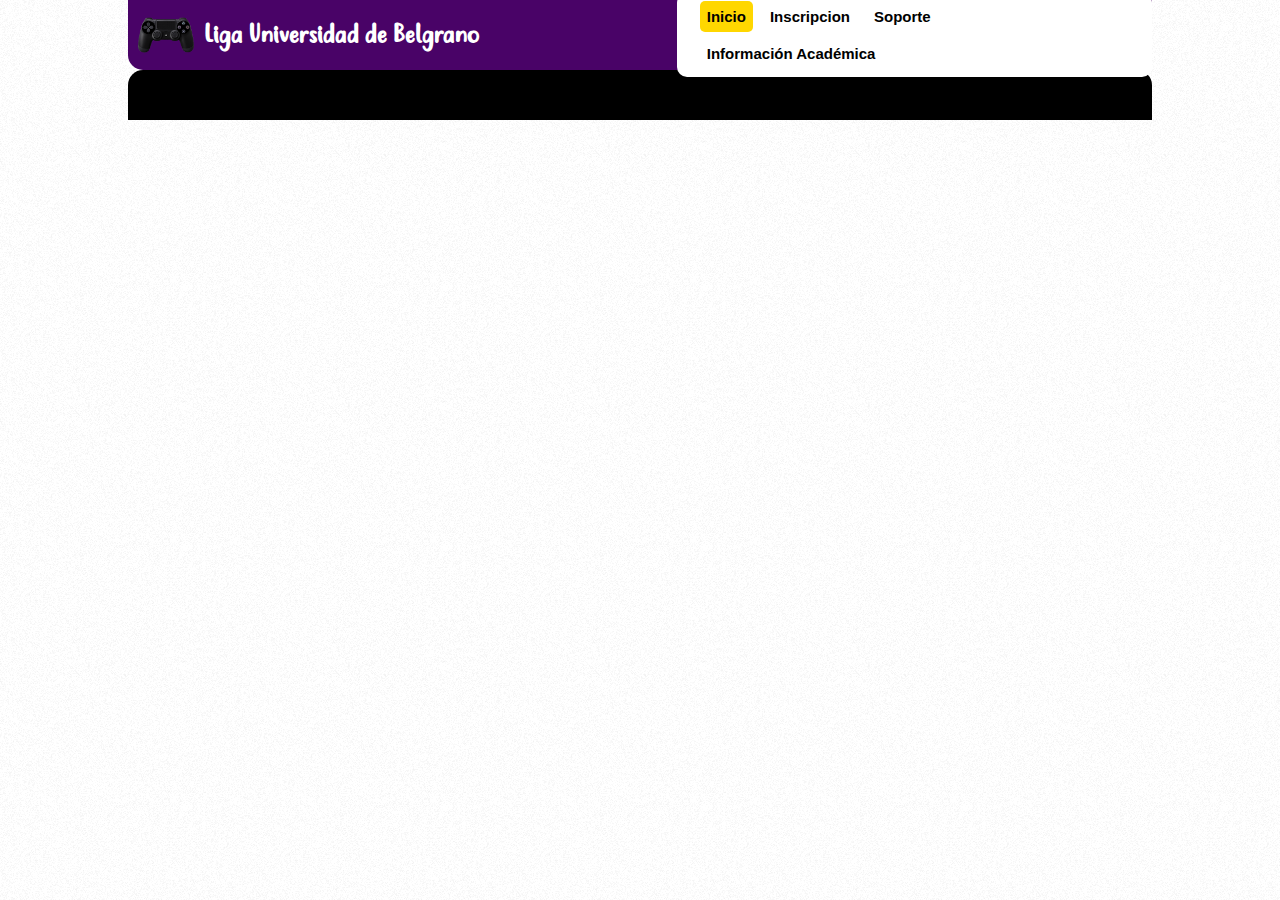
==== index.html @ 0f710aa0 "subo al repositorio la estructura principal de la pagina web" ====
<!DOCTYPE html>
<html>
<head>
	<title>Liga Universidad de Belgrano</title>
	<link rel="stylesheet" type="text/css" href="./css/estilo.css">
</head>
<body>
	<div class="contenedor">
		<header class="vertical-centered-text">
			<div class="logo">
				<img id="joystick" src="../img/joystick.png">
				<h1>Liga Universidad de Belgrano</h1>
			</div>
			<nav>
				<ul>
					<a href="./index.html"><li id="actual">Inicio</li></a>
					<a href="./inscripcion.html"><li>Inscripcion</li></a>
					<a href="./index.html"><li>Soporte</li></a>
					<a href="./index.html"><li>Información Académica</li></a>
				</ul>
			</nav>
		</header>
		<main>
			
		</main>
		<footer>
			
		</footer>
	</div>
</body>
</html>
---- css/estilo.css ----
html{
	height: 100%;
}

body{
	height: 100%;
	background-image: url("../img/middle.png");
	background-color: hsla(0,0%,100%,0.50);
    background-blend-mode: overlay;
}
*{
	padding: 0;
	margin: 0;
	box-sizing: border-box;
}
.contenedor{
	margin: auto;
	width: 80%;
}

header{
	height: 70px;
	border-radius: 0px 0px 15px 15px;
	background-color: #490367;
	width: 100%;
}

footer{
	height: 50px;
	background-color: black;
	border-radius: 15px 15px 0px 0px;
}
main{
	height: 80%;
	background-image: url("../img/logo.svg");
	background-color: hsla(0,0%,100%,0.50);
    background-blend-mode: overlay;
	background-position: center;
	background-repeat: no-repeat;
    background-size: contain;
}
nav{
	margin-left: 150px;
	float: right;
	background-color: white;
	float: right;
	padding: 5px 20px;
	border-radius: 10px;
}
#joystick{
	height: 80%;
	margin-left: 10px;
	float: left;
}

.corte{
	clear: both;
}

nav ul{
	list-style-type: none;
}
nav ul li{
	color: black;
	display: inline-block;
	font: bold 15px verdana, sans-serif;
	margin: 3px;
	padding: 7px;
	border-radius: 5px;
	/*background-color: grey;*/
}
#actual{
		background: #FFD700;	
}

h1{
	float: left;
	color: white;
	margin-left:10px;
	margin-top: auto;
	margin-bottom: auto;
	font: bold 25px just,verdana, sans-serif;
}

@font-face { 
	font-family: 'just';
	src: url('../fonts/Just tell me what.otf');
}

.vertical-centered-text {
  -ms-display: flex;
  display: flex;
  align-items: center;
}

.logo{
	float: left;
	height: 100%;
	width: 400px;
	align-items: center;
	display: flex;
	-ms-display: flex;
}
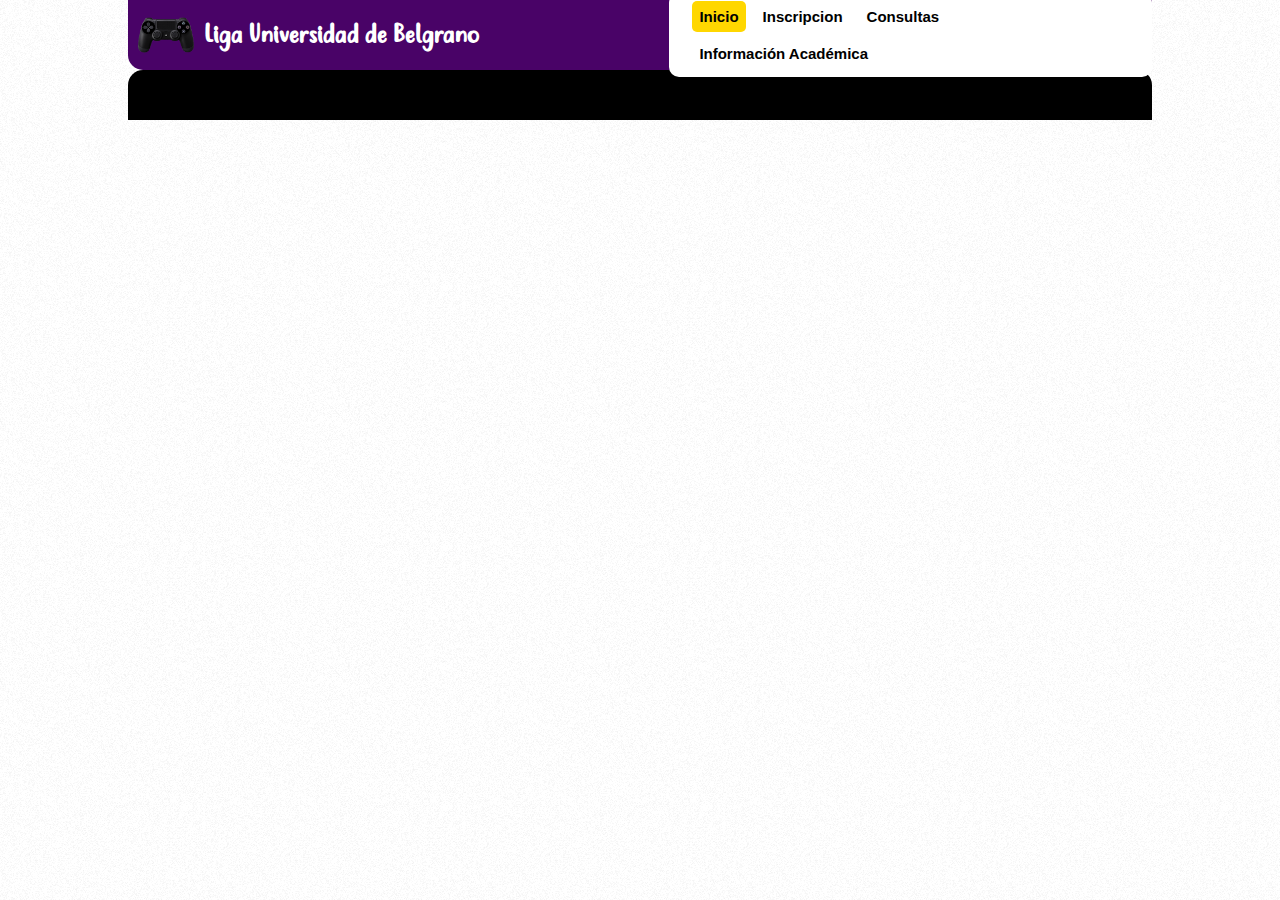
==== commit 4c8a4001: "se agregan ultimas modificaciones a inscripcion, se agrega html de consultas y archivo php para el e" ====
--- a/index.html
+++ b/index.html
@@ -2,6 +2,7 @@
 <html>
 <head>
 	<title>Liga Universidad de Belgrano</title>
+	<meta http-equiv="Content-Type" content="text/html; charset=UTF-8" />
 	<link rel="stylesheet" type="text/css" href="./css/estilo.css">
 </head>
 <body>
@@ -15,7 +16,7 @@
 				<ul>
 					<a href="./index.html"><li id="actual">Inicio</li></a>
 					<a href="./inscripcion.html"><li>Inscripcion</li></a>
-					<a href="./index.html"><li>Soporte</li></a>
+					<a href="./consultas.html"><li>Consultas</li></a>
 					<a href="./index.html"><li>Información Académica</li></a>
 				</ul>
 			</nav>
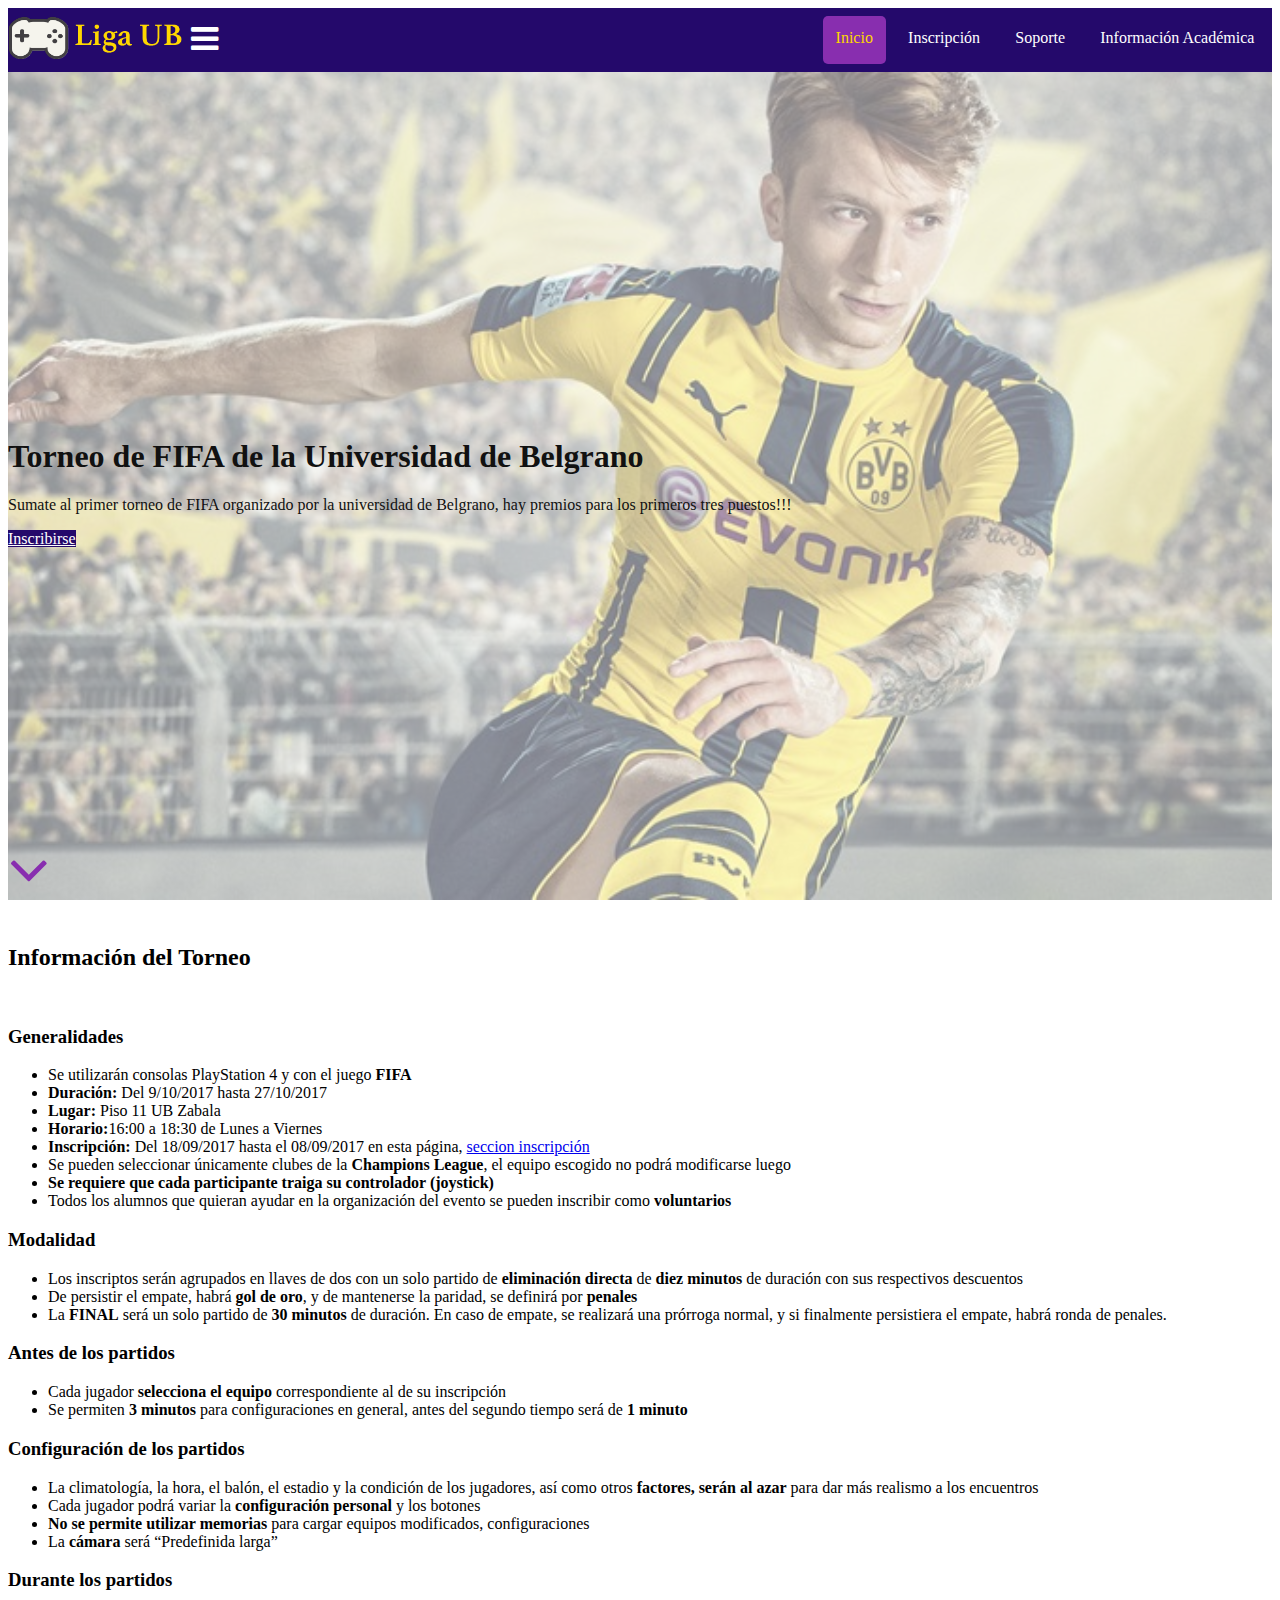
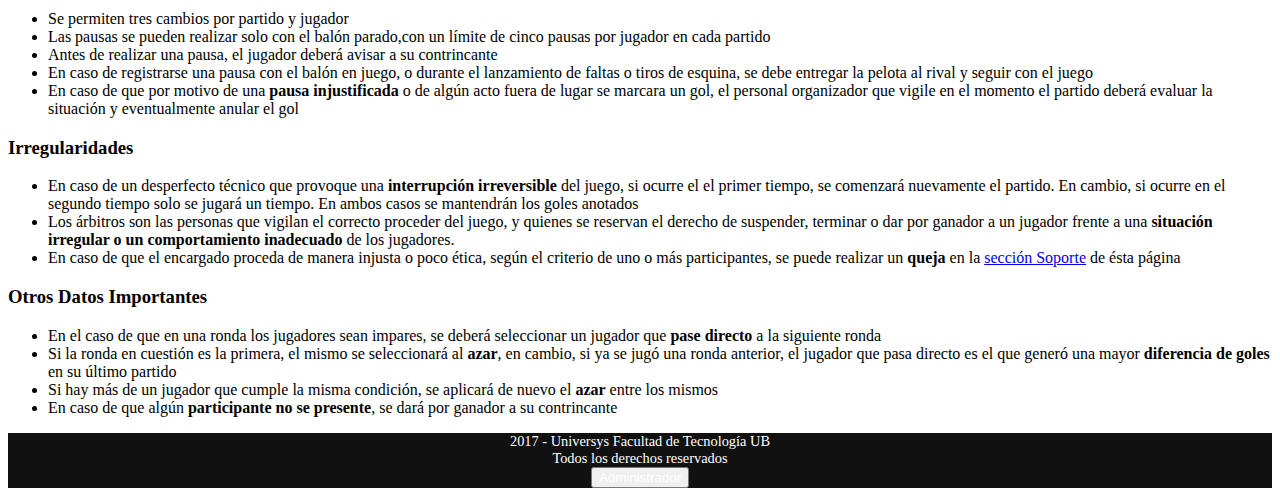
==== commit 4bd3618c: "se actualiza git" ====
--- a/index.html
+++ b/index.html
@@ -2,31 +2,153 @@
 <html>
 <head>
 	<title>Liga Universidad de Belgrano</title>
+	<meta charset="utf-8">
+    <meta name="viewport" content="width=device-width, initial-scale=1, shrink-to-fit=no">
+    <meta http-equiv="x-ua-compatible" content="ie=edge">
+	
 	<meta http-equiv="Content-Type" content="text/html; charset=UTF-8" />
-	<link rel="stylesheet" type="text/css" href="./css/estilo.css">
+	<link rel="stylesheet" type="text/css" href="bootstrap/css/bootstrap.css">
+	<link rel="stylesheet" type="text/css" href="css/estilos.css">
+	<link rel="stylesheet" type="text/css" href="css/font-awesome.min.css">
 </head>
 <body>
-	<div class="contenedor">
-		<header class="vertical-centered-text">
-			<div class="logo">
-				<img id="joystick" src="../img/joystick.png">
-				<h1>Liga Universidad de Belgrano</h1>
+	<section class="bienvenidos">
+		<header class="navbar fixed-top encabezado">
+			<div class="container">
+				<a href="index.html">
+					<img id="logo" src="img/liga.png">
+				</a>
+				<button type"button" class="boton-menu d-md-none" data-toggle="collapse" data-target="#menu-principal" aria-expanded="false" aria-controls="collapseExample">
+					<i class="fa fa-bars" aria-hidden="true"></i>
+				</button>
+				<nav id="menu-principal" class="collapse">
+					<ul>
+						<li class="active"><a href="./index.html">Inicio</a></li>
+						<li><a href="./inscripcion.php">Inscripción</a></li>
+						<li><a href="./soporte.html">Soporte</a></li>
+						<li><a href="./academica.html">Información Académica</a></li>
+					</ul>
+				</nav>
 			</div>
-			<nav>
-				<ul>
-					<a href="./index.html"><li id="actual">Inicio</li></a>
-					<a href="./inscripcion.html"><li>Inscripcion</li></a>
-					<a href="./consultas.html"><li>Consultas</li></a>
-					<a href="./index.html"><li>Información Académica</li></a>
-				</ul>
-			</nav>
 		</header>
-		<main>
-			
-		</main>
-		<footer>
-			
-		</footer>
-	</div>
+		<div class="texto-encabezado text-center">
+			<div class="container">
+				<h1 class="display-4">Torneo de FIFA de la Universidad de Belgrano</h1>
+				<p>Sumate al primer torneo de FIFA organizado por la universidad de Belgrano, hay premios para los primeros tres puestos!!!</p>
+				<a href="inscripcion.php" class="btn btn-primary btn-lg">Inscribirse</a>
+			</div>
+		</div>
+		<div class="flecha-bajar text-center">
+			<a href="#informacion-gral"> <i class="fa fa-angle-down" aria-hidden="true"></i></a>
+		</div>
+	</section>
+	<main class="informacion-gral py-3" id="informacion-gral">
+        <div class="container">
+            <h2 class="text-center font-weight-bold" id="titulo-informacion">Información del Torneo</h2>
+            <div class="row" id="primer-fila">
+                <article class="col-md-3 wow bounceInLeft" data-wow-delay=".3s">
+                    <h3>Generalidades</h3>
+                    <p>
+                    <ul>
+                    	<li>Se utilizarán consolas PlayStation 4 y con el juego <strong>FIFA</strong></li>
+                    	<li><strong>Duración:</strong> Del 9/10/2017 hasta 27/10/2017</li>
+                    	<li><strong>Lugar:</strong> Piso 11 UB Zabala</li>
+                    	<li><strong>Horario:</strong>16:00 a 18:30 de Lunes a Viernes</li>
+                    	<li><strong>Inscripción:</strong> Del 18/09/2017 hasta el 08/09/2017 en esta página, <a href="inscripcion.php">seccion inscripción</a></li>
+                    	<li>Se pueden seleccionar únicamente clubes de la <strong>Champions League</strong>, el equipo escogido no podrá modificarse luego</li>
+                    	<li><strong>Se requiere que cada participante traiga su controlador (joystick)</strong></li>
+                    	<li>Todos los alumnos que quieran ayudar en la organización del evento se pueden inscribir como <strong>voluntarios</strong></li>
+                    </ul>
+					</p>
+                </article>
+
+                <article class="col-md-3 wow bounceInUp" data-wow-delay=".6s">
+                    <h3>Modalidad</h3>
+                    <p>
+                    	<ul>
+                    		<li>Los inscriptos serán agrupados en llaves de dos con un solo partido de <strong>eliminación directa</strong> de <strong>diez minutos</strong> de duración con sus respectivos descuentos</li>
+                    		<li>De persistir el empate, habrá <strong>gol de oro</strong>, y de mantenerse la paridad, se definirá por <strong>penales</strong></li>
+                    		<li>La <strong>FINAL</strong> será un solo partido de <strong>30 minutos</strong> de duración. En caso de empate, se realizará una prórroga normal, y si finalmente persistiera el empate, habrá ronda de penales.</li>
+                    	</ul>
+                    </p>
+                </article>
+
+                <article class="col-md-3 wow bounceInRight" data-wow-delay="1s">
+                    <h3>Antes de los partidos</h3>
+                    <p>
+                    	<ul>
+                    		<li>Cada jugador <strong>selecciona el equipo</strong> correspondiente al de su inscripción</li>
+                    		<li>Se permiten <strong>3 minutos</strong> para configuraciones en general, antes del segundo tiempo será de <strong>1 minuto</strong></li>
+                    	</ul>
+                    </p>
+                </article>
+
+                <article class="col-md-3 wow bounceInRight" data-wow-delay="1s">
+                    <h3>Configuración de los partidos</h3>
+                    <p>
+                    	<ul>
+                    		<li>La climatología, la hora, el balón, el estadio y la condición de los jugadores, así como otros <strong>factores, serán al azar</strong> para dar más realismo a los encuentros</li>
+							<li>Cada jugador podrá variar la <strong>configuración personal</strong> y los botones</li>
+							<li><strong>No se permite utilizar memorias</strong> para cargar equipos modificados, configuraciones</li>
+							<li>La <strong>cámara</strong> será “Predefinida larga”</li>
+                    	</ul>
+                    </p>
+                </article>
+            </div>
+
+
+
+            <div class="row">
+                <article class="col-md-4 wow bounceInLeft" data-wow-delay=".3s">
+                    <h3>Durante los partidos</h3>
+                    <p>
+                    <ul>
+                    	<li>Se permiten tres cambios por partido y jugador</li>
+						<li>Las pausas se pueden realizar solo con el balón parado,con un límite de cinco pausas por jugador en cada partido</li>
+						<li>Antes de realizar una pausa, el jugador deberá avisar a su contrincante</li>
+						<li>En caso de registrarse una pausa con el balón en juego, o durante el lanzamiento de faltas o tiros de esquina, se debe entregar la pelota al rival y seguir con el juego</li>
+						<li>En caso de que por motivo de una <strong>pausa injustificada</strong> o de algún acto fuera de lugar se marcara un gol, el personal organizador que vigile en el momento el partido deberá evaluar la situación y eventualmente anular el gol</li>
+                    </ul>
+					</p>
+                </article>
+
+                <article class="col-md-4 wow bounceInUp" data-wow-delay=".6s">
+                    <h3>Irregularidades</h3>
+                    <p>
+                    	<ul>
+                    		<li>En caso de un desperfecto técnico que provoque una <strong>interrupción irreversible</strong> del juego, si ocurre el el primer tiempo, se comenzará nuevamente el partido. En cambio, si ocurre en el segundo tiempo solo se jugará un tiempo. En ambos casos se mantendrán los goles anotados</li>
+                    		<li>Los árbitros son las personas que vigilan el correcto proceder del juego, y quienes se reservan el derecho de suspender, terminar o dar por ganador a un jugador frente a una <strong>situación irregular o un comportamiento inadecuado</strong> de los jugadores.</li>
+                    		<li>En caso de que el encargado proceda de manera injusta o poco ética, según el criterio de uno o más participantes, se puede realizar un <strong>queja</strong> en la <a href="consultas.html">sección Soporte</a> de ésta página</li>
+                    	</ul>
+                    </p>
+                </article>
+
+                <article class="col-md-4 wow bounceInRight" data-wow-delay="1s">
+                    <h3>Otros Datos Importantes</h3>
+                    <p>
+                    	<ul>
+                    		<li>En el caso de que en una ronda los jugadores sean impares, se deberá seleccionar un jugador que <strong>pase directo</strong> a la siguiente ronda</li>
+							<li>Si la ronda en cuestión es la primera, el mismo se seleccionará al <strong>azar</strong>, en cambio, si ya se jugó una ronda anterior, el jugador que pasa directo es el que generó una mayor <strong>diferencia de goles</strong> en su último partido</li>
+							<li>Si hay más de un jugador que cumple la misma condición, se aplicará de nuevo el <strong>azar</strong> entre los mismos</li>
+							<li>En caso de que algún <strong>participante no se presente</strong>, se dará por ganador a su contrincante</li>
+                    	</ul>
+                    </p>
+                </article>
+            </div>
+        </div>
+    </main>
+    <footer class="piedepagina py-3" role="contentinfo">
+        <div class="container">
+        	<div class="row">
+	            <p class="col-md-10">2017 - Universys Facultad de Tecnología UB </br>Todos los derechos reservados</p>
+	            <div class="col-md-2">
+	            	<a href="usuario.html"><button type="button" class="btn btn-link">Administrador</button></a>
+	            </div>
+            </div>
+        </div>
+    </footer>
+	<script src="https://cdnjs.cloudflare.com/ajax/libs/popper.js/1.11.0/umd/popper.min.js" integrity="sha384-b/U6ypiBEHpOf/4+1nzFpr53nxSS+GLCkfwBdFNTxtclqqenISfwAzpKaMNFNmj4" crossorigin="anonymous"></script>
+	<script src="js/jquery-3.2.1.min.js"></script>
+	<script src="bootstrap/js/bootstrap.min.js"></script>
 </body>
 </html>--- a/css/estilos.css
+++ b/css/estilos.css
@@ -0,0 +1,228 @@
+.encabezado {
+  background: #24096B;
+  padding: .5rem 0; }
+
+.encabezado .container {
+  display: -webkit-box;
+  display: -ms-flexbox;
+  display: flex;
+  -webkit-box-align: center;
+      -ms-flex-align: center;
+          align-items: center;
+  -ms-flex-wrap: wrap;
+      flex-wrap: wrap; }
+
+#logo {
+  width: 175px;
+  height: auto; }
+
+.boton-menu {
+  border: 0;
+  font-size: 2rem;
+  margin: 0;
+  padding: 0 .5rem;
+  background: transparent;
+  color: #fff; }
+
+#menu-principal {
+  -webkit-box-flex: 1;
+      -ms-flex: 1 1 100%;
+          flex: 1 1 100%; }
+
+#menu-principal ul {
+  padding: 0;
+  list-style: none;
+  margin: 1rem 0 0 0;
+  /*background: #fff;*/
+  border-radius: 10px; }
+
+#menu-principal ul a {
+  display: block;
+  text-align: center;
+  color: #fff;
+  padding: .5rem 0;
+  border-top: 1px solid #8c8888;
+  text-decoration: none; }
+
+#menu-principal ul a:hover {
+  color: #FFD700; }
+
+#menu-principal ul li.active a {
+  color: #FFD700;
+  background: #882EAF; }
+
+.texto-encabezado .btn-primary {
+  color: #fff;
+  background-color: #24096B;
+  border-color: transparent;
+  margin-top: 1rem;
+  -webkit-transition: all .5s ease;
+  transition: all .5s ease; }
+
+.texto-encabezado .btn-primary:hover,
+.texto-encabezado .btn-primary:focus,
+.texto-encabezado .btn-primary:active:hover {
+  background-color: #882EAF;
+  border-color: transparent; }
+
+.texto-encabezado {
+  -webkit-box-flex: 1;
+      -ms-flex: 1 1 auto;
+          flex: 1 1 auto;
+  display: -webkit-box;
+  display: -ms-flexbox;
+  display: flex;
+  -webkit-box-align: center;
+      -ms-flex-align: center;
+          align-items: center; }
+
+.texto-encabezado .display-4 {
+  margin-top: 5rem; }
+
+.bienvenidos {
+  background: url("../img/fifa.jpg") no-repeat center;
+  background-color: rgba(255, 255, 255, 0.5);
+  background-blend-mode: overlay;
+  background-size: cover;
+  background-attachment: fixed !important;
+  height: 100vh;
+  color: #111;
+  display: -webkit-box;
+  display: -ms-flexbox;
+  display: flex;
+  -webkit-box-orient: vertical;
+  -webkit-box-direction: normal;
+      -ms-flex-direction: column;
+          flex-direction: column; }
+
+.flecha-bajar a {
+  display: block;
+  font-size: 4rem;
+  color: #882EAF;
+  -webkit-animation: flecha-animada 2s ease-in-out infinite;
+          animation: flecha-animada 2s ease-in-out infinite; }
+
+@-webkit-keyframes flecha-animada {
+  from {
+    -webkit-transform: translateY(0);
+            transform: translateY(0); }
+  50% {
+    -webkit-transform: translateY(6px);
+            transform: translateY(6px); }
+  to {
+    -webkit-transform: translateY(0);
+            transform: translateY(0); } }
+
+@keyframes flecha-animada {
+  from {
+    -webkit-transform: translateY(0);
+            transform: translateY(0); }
+  50% {
+    -webkit-transform: translateY(6px);
+            transform: translateY(6px); }
+  to {
+    -webkit-transform: translateY(0);
+            transform: translateY(0); } }
+#primer-fila, #titulo-informacion {
+  padding-top: 1rem; }
+
+.piedepagina {
+  background: #111111;
+  color: #fff;
+  text-align: center;
+  font-size: .9rem; }
+
+@media (min-width: 768px) {
+  #menu-principal {
+    height: auto !important;
+    display: block;
+    -webkit-box-flex: 0;
+        -ms-flex: 0 1 auto;
+            flex: 0 1 auto;
+    margin-left: auto;
+    -webkit-box-ordinal-group: 2;
+        -ms-flex-order: 1;
+            order: 1; }
+
+  #menu-principal ul {
+    display: -webkit-box;
+    display: -ms-flexbox;
+    display: flex;
+    margin: 0 0 0 0; }
+
+  #menu-principal ul li a {
+    padding: .8rem;
+    text-transform: capitalize;
+    margin: 0 .3rem;
+    border-top: 0px;
+    border-bottom: 4px solid transparent;
+    -webkit-transition: all 0.5s ease;
+    transition: all 0.5s ease; }
+
+  #menu-principal ul li.active a {
+    border-radius: 5px; } }
+.paginas-internas .bienvenidos {
+  height: 50vh; }
+
+.paginas-internas .ruta {
+  background: #FFD700;
+  color: #111; }
+
+.paginas-internas .ruta a {
+  color: #111;
+  text-decoration: underline; }
+
+.paginas-internas .ruta a:hover {
+  text-decoration: none; }
+
+.formInscripcion .btn-primary,
+.formMensaje .btn-primary {
+  background-color: #24096B;
+  border-color: transparent; }
+
+.formInscripcion .btn-primary:hover,
+.formInscripcion .btn-primary:focus,
+.formInscripcion .btn-primary:active:hover,
+.formMensaje .btn-primary:hover,
+.formMensaje .btn-primary:focus,
+.formMensaje .btn-primary:active:hover {
+  background-color: #882EAF;
+  border-color: transparent; }
+
+.piedepagina p {
+  margin-bottom: 0; }
+
+.informacion-academica h2 {
+  color: #24096B; }
+
+.informacion-academica h3 {
+  color: #882EAF; }
+
+.btn-link {
+  color: #fff; }
+
+.btn-link:focus, .btn-link:hover {
+  color: #FFD700; }
+
+.pieAdministracion {
+  padding-top: 1rem !important;
+  padding-bottom: 1rem !important;
+  background: #111111;
+  color: #fff;
+  text-align: center;
+  font-size: 12px; }
+
+.pieAdministracion p {
+  margin-bottom: 0; }
+
+.tituloAdministracion {
+  font-size: 2rem; }
+
+.separarNav {
+  padding-top: 3rem; }
+
+.navAdministracion {
+  background: #111;
+  color: #fff; }
+
+/*# sourceMappingURL=estilos.css.map */